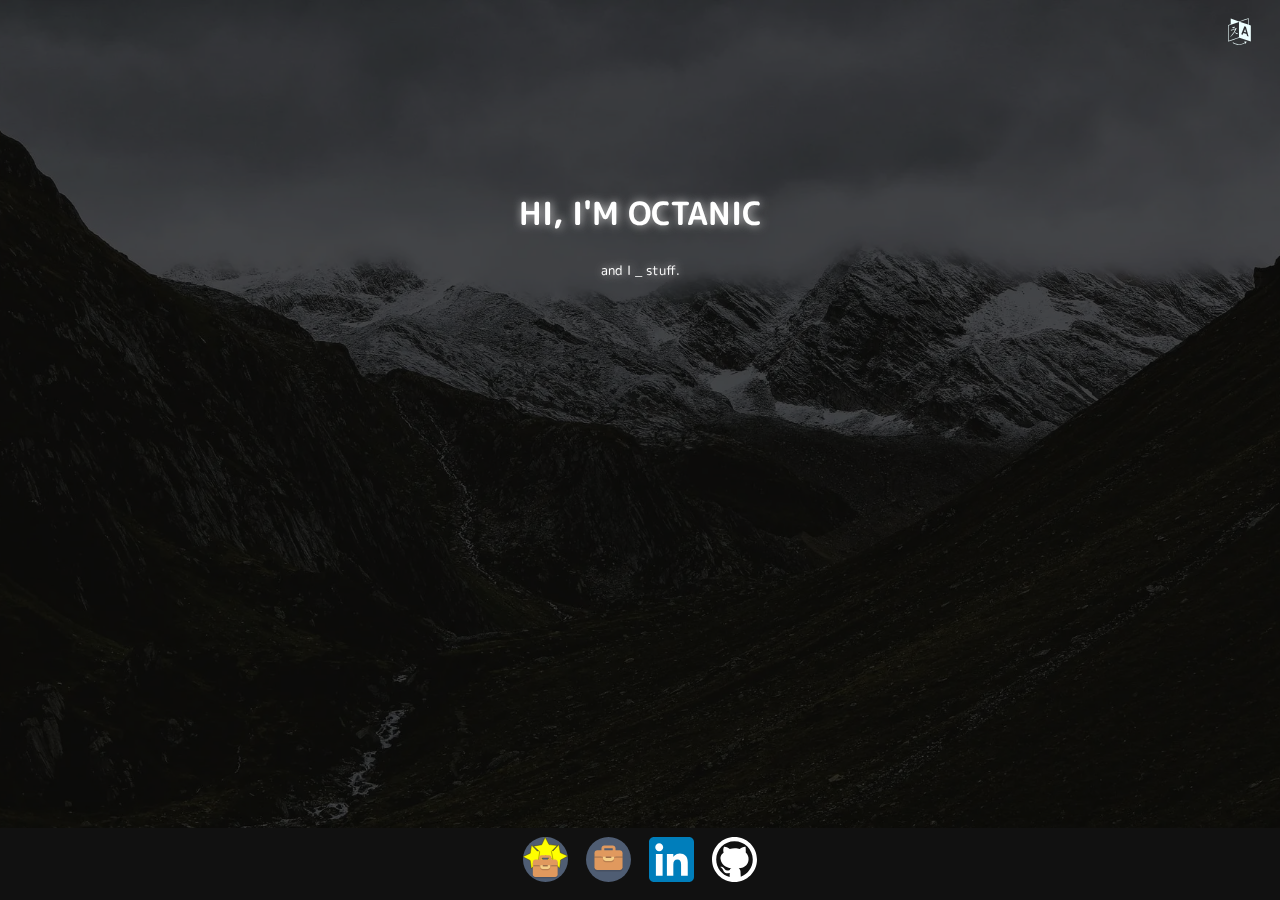
==== index.html @ a4f7b497 "minification for js and css files" ====
<!DOCTYPE html>
<html>
    <head>
        <title>Octanic.dev</title>
        <meta name="description" content="Página para suportar demais projetos de seu autor, João Luis, e também para mostrar seu currículo e redes sociais para quem interessar">
        <meta name="keywords" content="João Luis,desenvolvimento,desenvolvedor,programação,.net,developer,resume,curriculum"> 
        <meta http-equiv="Content-Type" content="text/html; charset=utf-8">
        <link href="https://fonts.googleapis.com/css2?family=M+PLUS+Rounded+1c:wght@400;800;900&display=swap" rel="stylesheet">
        <link rel="stylesheet" href="css/shared.min.css">
        <link rel="stylesheet" href="css/index.min.css">
    </head>
    <body>
        <div id='language-switch'>
            <img src='img/lang.svg' id='img-lang' width="100" >
            <ul id='lang-items' class="hidden">
                <li><a class='langSelector' data-language='pt' href='#'>Português</a></li>
                <li><a class='langSelector' data-language='en' href='#'>English</a></li>
            </ul>
        </div>
        <div class='scene'>
            <div class="bg"></div>
            <div class="content">
                <div class="box" >
                    <div>
                        <h1 id="main-title">OLÁ, EU SOU JOÃO LUIS</h1>
                        <small>
                            <span id='main-frase1'> e eu </span> <span id='main-skill'></span><span class='blink'>_</span> <span id='main-frase2'> coisas</span>
                        </small>
                    </div>
                </div>
            </div>  
            <div class="footer">
                <a href="showcase" id="urlShowcase" title="Showcase">
                    <img src="/img/showcase.svg" alt="Showcase" width='50'>
                </a>
                <a href="resume.html" id="urlResume" title="Curriculum">
                    <img src="img/resume.svg" alt="Curriculum" width='50'>
                </a>
                <a target='_blank' href="https://www.linkedin.com/in/joaoluisbf/" id='urlLinkedin' title="LinkedIn">
                    <img src="img/in.svg" alt="LinkedIn" width="50">
                </a>
                <a target='_blank' href="https://github.com/octanic" title="Git Hub">
                    <img src="img/git.svg" alt="Git" width="50">
                </a>
                
            </div>
            
        </div>
        <script src="js/shared.min.js"></script>
        <script src="js/index.min.js"></script>
    </body>
</html>
---- css/shared.min.css ----
body{font-family:'M PLUS Rounded 1c',sans-serif;margin:0}.footer{display:flex;justify-content:center;position:fixed;bottom:0;height:8vh;width:100%;background-color:#111;z-index:9}.footer img{width:5vh;padding:1vh}h1{font-size:2rem}@media (max-width:544px){h1{font-size:1.5rem}}@media (max-width:768px){h1{font-size:2rem}body{font-size:25px}}@media (max-width:992px){h1{font-size:2.5rem}body{font-size:25px}}@media (max-width:1200px){h1{font-size:2.5rem}}@media(min-width:2000px){h1{font-size:6rem}body{font-size:30px}}#language-switch{position:absolute;padding:2vh;z-index:3;right:1vh}#img-lang{transition:all .8s ease-in-out}#img-lang:hover{transform:scale(2)}#language-switch>img{width:3vh;cursor:pointer}#language-switch ul{list-style:none;text-align:right;animation:1s fadein}#language-switch ul li a:hover{color:#f4e409}@keyframes fadein{from{opacity:0}to{opacity:1}}.hidden{display:none}#lang-items{position:absolute;right:1vh}#lang-items a{color:#fff;text-decoration:none;font-size:20px}a{color:#e8bf31}a:visited{color:#e8bf31}
---- css/index.min.css ----
.bg{background-image:url('/img/bg.webp');background-position:center;background-size:cover;filter:brightness(.3);-webkit-filter:brightness(.3);height:100%;left:0;position:fixed;right:0;z-index:1}.content{border-radius:3px;top:0;left:0;position:fixed;margin-left:20px;margin-right:20px;right:0;z-index:2;padding:0 10px;color:#fff}.box{width:100%;height:50vh;display:flex;align-items:center;justify-content:center;text-shadow:#ccc 1px 0 10px}.box div{text-align:center}.blink{animation:blink .8s infinite}@keyframes blink{0%{color:#fff}49%{color:#fff}60%{color:transparent}99%{color:transparent}100%{color:#fff}}
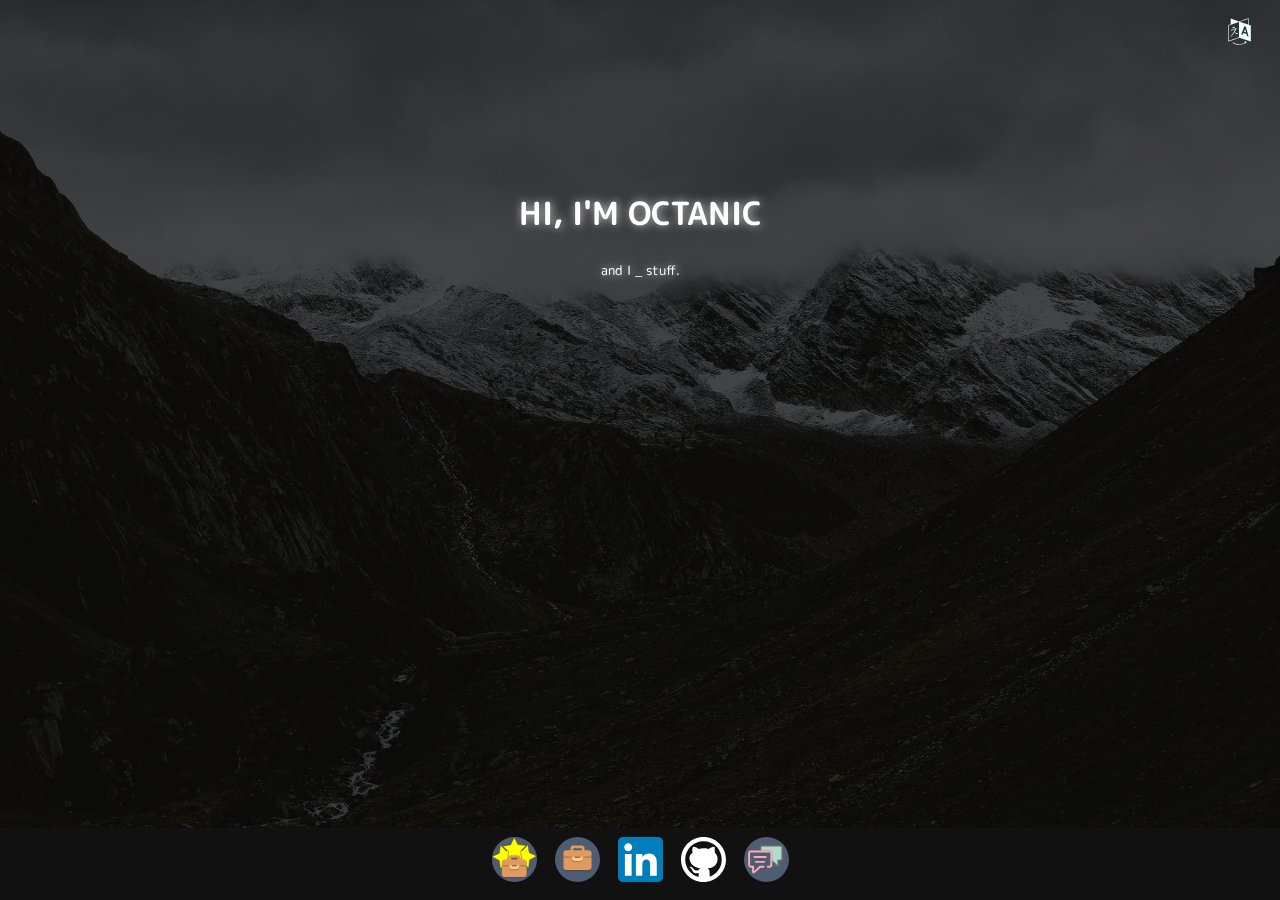
==== commit 0ca00655: "button adjustment" ====
--- a/index.html
+++ b/index.html
@@ -2,12 +2,39 @@
 <html>
     <head>
         <title>Octanic.dev</title>
-        <meta name="description" content="Página para suportar demais projetos de seu autor, João Luis, e também para mostrar seu currículo e redes sociais para quem interessar">
-        <meta name="keywords" content="João Luis,desenvolvimento,desenvolvedor,programação,.net,developer,resume,curriculum"> 
+        <meta name="description" content="Site pessoal de João Luis, também conhecido como Octanic, com informações de currículo e alguns projetos envolvendo desenvolvimento de software.">
+    <meta name="keywords" content="João Luis,octanic,desenvolvimento,desenvolvedor,programação,.net,developer,resume,curriculum,programming,developer,C#">
         <meta http-equiv="Content-Type" content="text/html; charset=utf-8">
+        <link rel="apple-touch-icon" sizes="180x180" href="/apple-touch-icon.png">
+        <link rel="icon" type="image/png" sizes="32x32" href="/favicon-32x32.png">
+        <link rel="icon" type="image/png" sizes="16x16" href="/favicon-16x16.png">
+        <link rel="manifest" href="/site.webmanifest">
+        <link rel="mask-icon" href="/safari-pinned-tab.svg" color="#5bbad5">
+        <meta name="msapplication-TileColor" content="#da532c">
+        <meta name="theme-color" content="#000000">
+        <meta property="og:title" content="Octanic.dev" />    
+        <meta property="og:type" content="profile" />
+        <meta property="og:first_name" content="João Luis" />
+        <meta property="og:last_name" content="de Bem Fernandes" />
+        <meta property="og:username" content="Octanic" />
+        <meta property="og:gender" content="male" />
+        <meta property="og:url" content="https://octanic.dev" />
+        <meta property="og:image" content="https://octanic.dev/img/photo.jpg" />
+        <meta property="og:description" content="Site pessoal de Octanic - com informações de currículo e alguns projetos de desenvolvimento de software.">
+        <meta property="og:locale" content="pt_BR">
+        <meta property="og:locale:alternative" content="en_US">
         <link href="https://fonts.googleapis.com/css2?family=M+PLUS+Rounded+1c:wght@400;800;900&display=swap" rel="stylesheet">
         <link rel="stylesheet" href="css/shared.min.css">
         <link rel="stylesheet" href="css/index.min.css">
+        <!-- Global site tag (gtag.js) - Google Analytics -->
+        <script async src="https://www.googletagmanager.com/gtag/js?id=G-WCJ8JW208H"></script>
+        <script>
+        window.dataLayer = window.dataLayer || [];
+        function gtag(){dataLayer.push(arguments);}
+        gtag('js', new Date());
+
+        gtag('config', 'G-WCJ8JW208H');
+        </script>
     </head>
     <body>
         <div id='language-switch'>
@@ -42,7 +69,9 @@
                 <a target='_blank' href="https://github.com/octanic" title="Git Hub">
                     <img src="img/git.svg" alt="Git" width="50">
                 </a>
-                
+                <a href="/contact.html" id="urlContact" title="Contact">
+                    <img src="/img/contact.svg" alt="Contact" width='50'>
+                </a>
             </div>
             
         </div>
--- a/css/shared.min.css
+++ b/css/shared.min.css
@@ -1 +1 @@
-body{font-family:'M PLUS Rounded 1c',sans-serif;margin:0}.footer{display:flex;justify-content:center;position:fixed;bottom:0;height:8vh;width:100%;background-color:#111;z-index:9}.footer img{width:5vh;padding:1vh}h1{font-size:2rem}@media (max-width:544px){h1{font-size:1.5rem}}@media (max-width:768px){h1{font-size:2rem}body{font-size:25px}}@media (max-width:992px){h1{font-size:2.5rem}body{font-size:25px}}@media (max-width:1200px){h1{font-size:2.5rem}}@media(min-width:2000px){h1{font-size:6rem}body{font-size:30px}}#language-switch{position:absolute;padding:2vh;z-index:3;right:1vh}#img-lang{transition:all .8s ease-in-out}#img-lang:hover{transform:scale(2)}#language-switch>img{width:3vh;cursor:pointer}#language-switch ul{list-style:none;text-align:right;animation:1s fadein}#language-switch ul li a:hover{color:#f4e409}@keyframes fadein{from{opacity:0}to{opacity:1}}.hidden{display:none}#lang-items{position:absolute;right:1vh}#lang-items a{color:#fff;text-decoration:none;font-size:20px}a{color:#e8bf31}a:visited{color:#e8bf31}+body{font-family:'M PLUS Rounded 1c',sans-serif;margin:0;background:#262626;color:#fff}.footer{display:flex;justify-content:center;position:fixed;bottom:0;height:8vh;width:100%;background-color:#111;z-index:9}.footer img{width:5vh;padding:1vh}h1{font-size:2rem}@media (max-width:544px){h1{font-size:1.5rem}}@media (max-width:768px){h1{font-size:2rem}body{font-size:25px}}@media (max-width:992px){h1{font-size:2.5rem}body{font-size:25px}}@media (max-width:1200px){h1{font-size:2.5rem}}@media(min-width:2000px){h1{font-size:6rem}body{font-size:30px}}#language-switch{position:absolute;padding:2vh;z-index:3;right:1vh}#img-lang{transition:all .8s ease-in-out}#img-lang:hover{transform:scale(2)}#language-switch>img{width:3vh;cursor:pointer}#language-switch ul{list-style:none;text-align:right;animation:1s fadein}#language-switch ul li a:hover{color:#f4e409}@keyframes fadein{from{opacity:0}to{opacity:1}}.hidden{display:none!important}#lang-items{position:absolute;right:1vh}#lang-items a{color:#fff;text-decoration:none;font-size:20px}a{color:#e8bf31}a:visited{color:#e8bf31}--- a/css/index.min.css
+++ b/css/index.min.css
@@ -1 +1 @@
-.bg{background-image:url('/img/bg.webp');background-position:center;background-size:cover;filter:brightness(.3);-webkit-filter:brightness(.3);height:100%;left:0;position:fixed;right:0;z-index:1}.content{border-radius:3px;top:0;left:0;position:fixed;margin-left:20px;margin-right:20px;right:0;z-index:2;padding:0 10px;color:#fff}.box{width:100%;height:50vh;display:flex;align-items:center;justify-content:center;text-shadow:#ccc 1px 0 10px}.box div{text-align:center}.blink{animation:blink .8s infinite}@keyframes blink{0%{color:#fff}49%{color:#fff}60%{color:transparent}99%{color:transparent}100%{color:#fff}}+.bg{background-image:url(/img/bg.webp);background-position:center;background-size:cover;filter:brightness(.3);-webkit-filter:brightness(.3);height:100%;left:0;position:fixed;right:0;z-index:1}.content{border-radius:3px;top:0;left:0;position:fixed;margin-left:20px;margin-right:20px;right:0;z-index:2;padding:0 10px;color:#fff}.box{width:100%;height:50vh;display:flex;align-items:center;justify-content:center;text-shadow:#ccc 1px 0 10px}.box div{text-align:center}.blink{animation:blink .8s infinite}@keyframes blink{0%{color:#fff}49%{color:#fff}60%{color:transparent}99%{color:transparent}100%{color:#fff}}